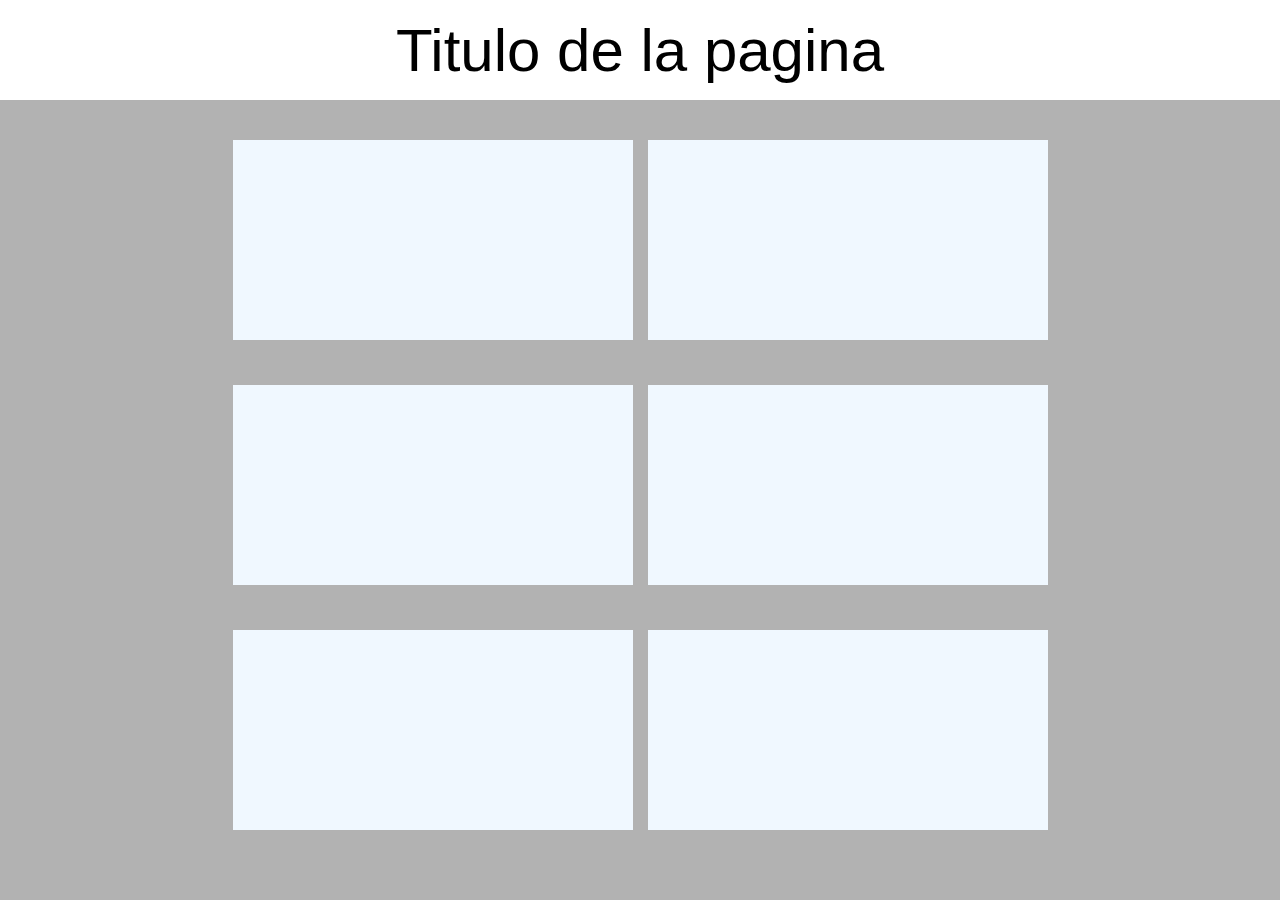
==== index..html @ 3232b12d "JE primer commit" ====
<!DOCTYPE html>
<html lang="en">
<head>
    <meta charset="UTF-8">
    <meta name="viewport" content="width=device-width, initial-scale=1.0">
    <title>Document</title>
    <link rel="stylesheet" href="style.css">
</head>
<body>
    <div class="header">Titulo de la pagina</div>
    <div class="main">
        <div class="articulo"></div>
        <div class="articulo"></div>
        <div class="articulo"></div>
        <div class="articulo"></div>
        <div class="articulo"></div>
        <div class="articulo"></div>
    </div>
    
</body>
</html>
---- style.css ----
*{
    margin: 0;
    padding: 0;
    box-sizing: border-box;
    font-family: "Arial";
}

.header{
    width: 100%;
    height: 100px;
    font-size: 60px;
    
    display: flex;    
    justify-content: center;
    align-items: center;
}

.main{
    width: 100%;
    height: calc(100vh - 100px);
    background-color: rgb(178, 178, 178);
    padding: 40px;
    display: flex;
    justify-content: center;
    flex-wrap: wrap;
    gap: 15px;
}

.main .articulo{
    width: 400px;
    height: 200px;
    background-color: aliceblue;
    
    
}
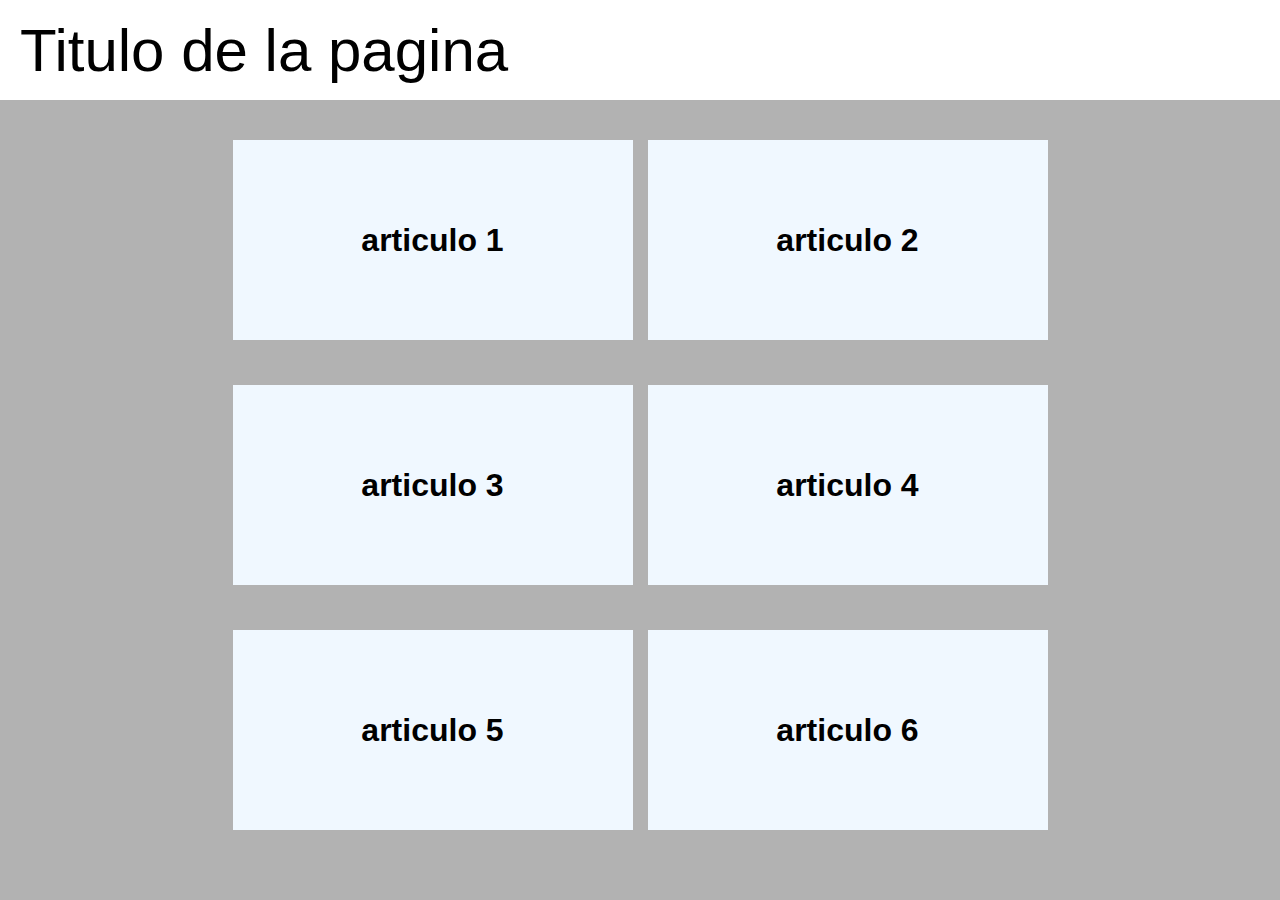
==== commit ba79e671: "JE se ha cambiado el contenido de los articulos" ====
--- a/index..html
+++ b/index..html
@@ -9,12 +9,12 @@
 <body>
     <div class="header">Titulo de la pagina</div>
     <div class="main">
-        <div class="articulo"></div>
-        <div class="articulo"></div>
-        <div class="articulo"></div>
-        <div class="articulo"></div>
-        <div class="articulo"></div>
-        <div class="articulo"></div>
+        <div class="articulo">articulo 1</div>
+        <div class="articulo">articulo 2</div>
+        <div class="articulo">articulo 3</div>
+        <div class="articulo">articulo 4</div>
+        <div class="articulo">articulo 5</div>
+        <div class="articulo">articulo 6</div>
     </div>
     
 </body>
--- a/style.css
+++ b/style.css
@@ -9,9 +9,9 @@
     width: 100%;
     height: 100px;
     font-size: 60px;
-    
+    padding-left: 20px;
     display: flex;    
-    justify-content: center;
+    justify-content: start;
     align-items: center;
 }
 
@@ -30,6 +30,9 @@
     width: 400px;
     height: 200px;
     background-color: aliceblue;
-    
-    
+    font-size: xx-large;
+    font-weight: 600;
+    display: flex;
+    justify-content: center;
+    align-items: center;
 }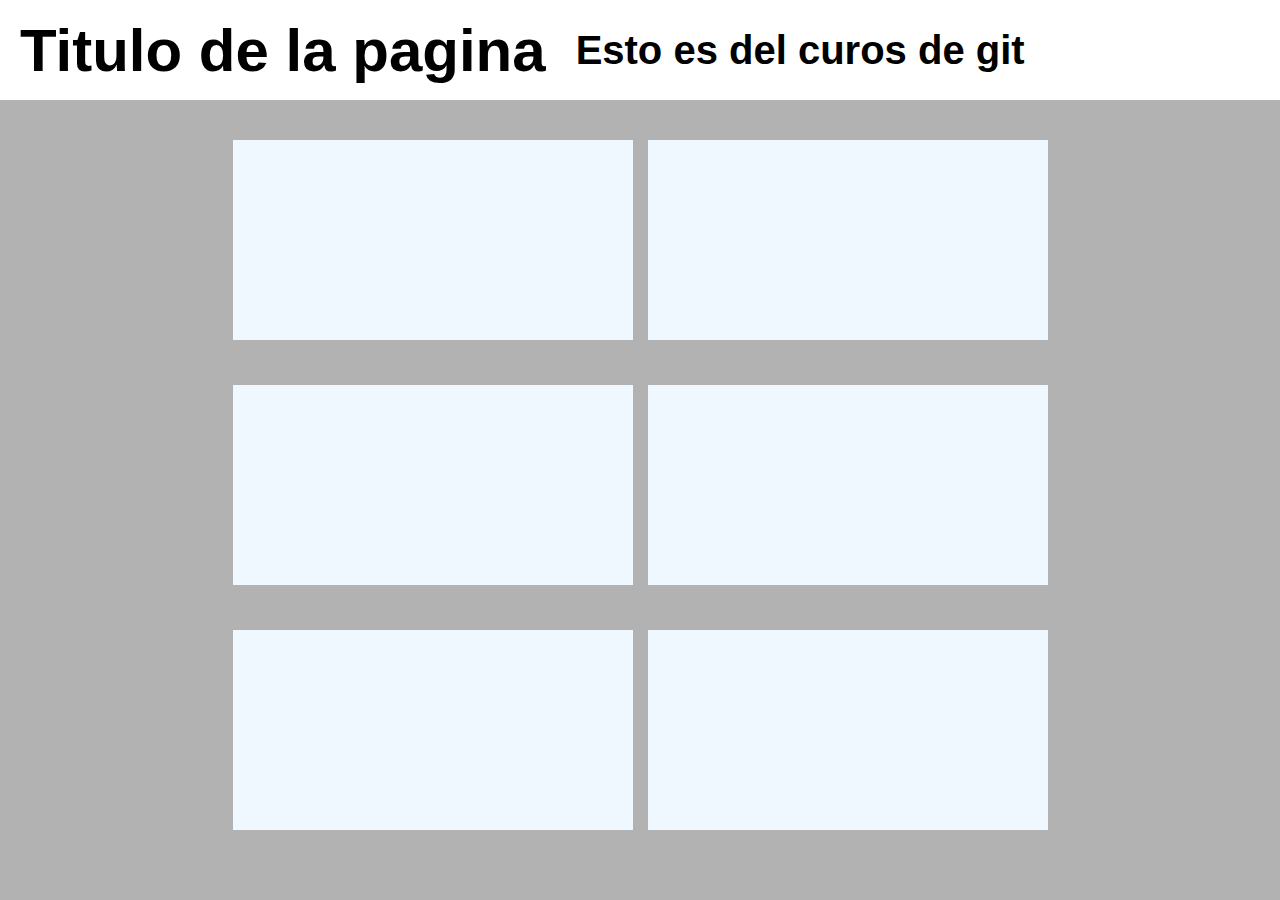
==== commit f4fe9db5: "JE cambio y pequeña mejora en el header" ====
--- a/index..html
+++ b/index..html
@@ -7,14 +7,16 @@
     <link rel="stylesheet" href="style.css">
 </head>
 <body>
-    <div class="header">Titulo de la pagina</div>
+    <div class="header">Titulo de la pagina
+        <span class="spanTitle">Esto es del curos de git  </span>
+    </div>
     <div class="main">
-        <div class="articulo">articulo 1</div>
-        <div class="articulo">articulo 2</div>
-        <div class="articulo">articulo 3</div>
-        <div class="articulo">articulo 4</div>
-        <div class="articulo">articulo 5</div>
-        <div class="articulo">articulo 6</div>
+        <div class="articulo"></div>
+        <div class="articulo"></div>
+        <div class="articulo"></div>
+        <div class="articulo"></div>
+        <div class="articulo"></div>
+        <div class="articulo"></div>
     </div>
     
 </body>
--- a/style.css
+++ b/style.css
@@ -13,6 +13,13 @@
     display: flex;    
     justify-content: start;
     align-items: center;
+    font-weight: 600;
+    gap: 30px;
+    
+}
+
+.spanTitle{
+    font-size: 40px;
 }
 
 .main{
@@ -30,9 +37,6 @@
     width: 400px;
     height: 200px;
     background-color: aliceblue;
-    font-size: xx-large;
-    font-weight: 600;
-    display: flex;
-    justify-content: center;
-    align-items: center;
+    
+    
 }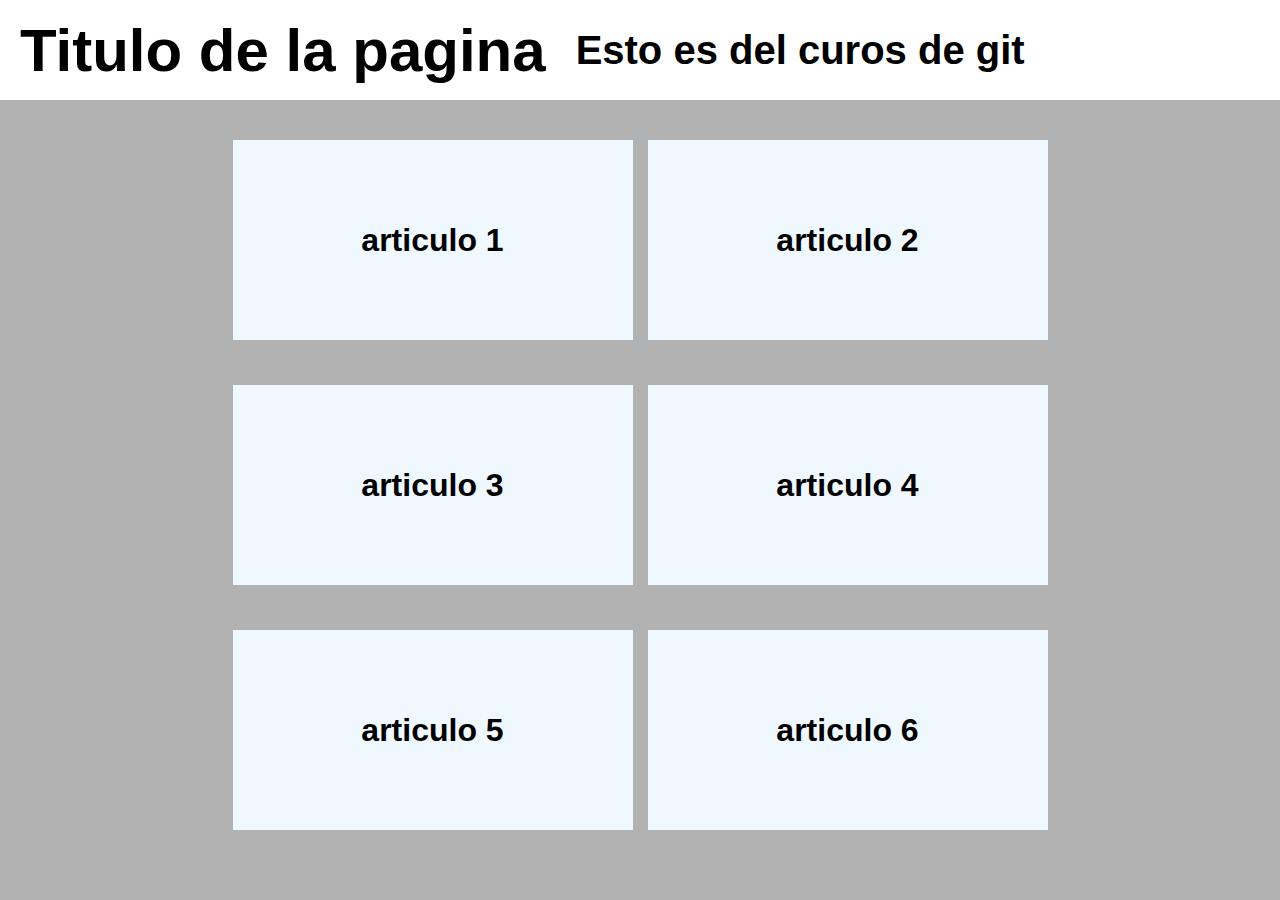
==== commit 6d99ae27: "Merge branch 'header'" ====
--- a/index..html
+++ b/index..html
@@ -11,12 +11,12 @@
         <span class="spanTitle">Esto es del curos de git  </span>
     </div>
     <div class="main">
-        <div class="articulo"></div>
-        <div class="articulo"></div>
-        <div class="articulo"></div>
-        <div class="articulo"></div>
-        <div class="articulo"></div>
-        <div class="articulo"></div>
+        <div class="articulo">articulo 1</div>
+        <div class="articulo">articulo 2</div>
+        <div class="articulo">articulo 3</div>
+        <div class="articulo">articulo 4</div>
+        <div class="articulo">articulo 5</div>
+        <div class="articulo">articulo 6</div>
     </div>
     
 </body>
--- a/style.css
+++ b/style.css
@@ -37,6 +37,9 @@
     width: 400px;
     height: 200px;
     background-color: aliceblue;
-    
-    
+    font-size: xx-large;
+    font-weight: 600;
+    display: flex;
+    justify-content: center;
+    align-items: center;
 }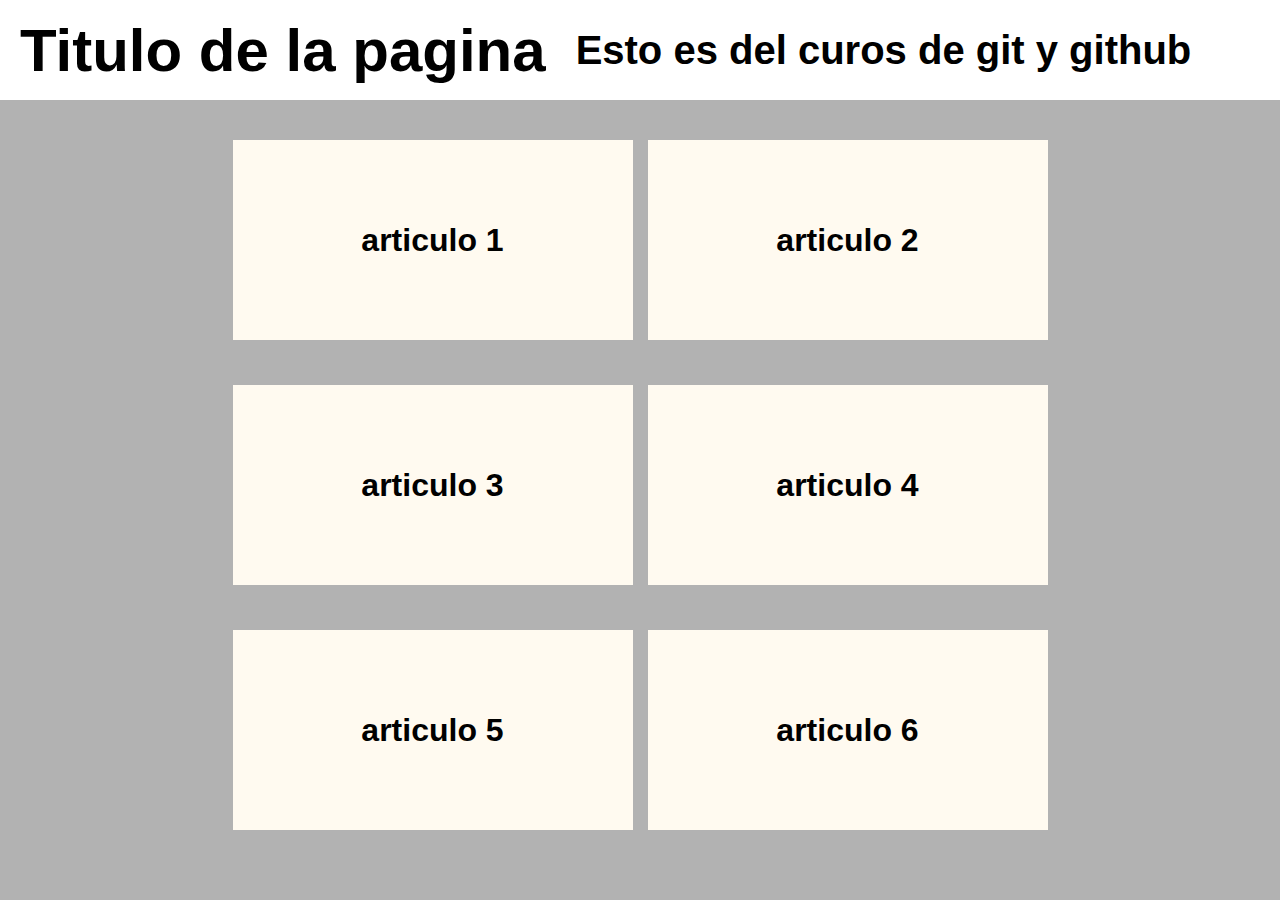
==== commit 1883d5aa: "JE cambio de span al header" ====
--- a/index..html
+++ b/index..html
@@ -8,7 +8,7 @@
 </head>
 <body>
     <div class="header">Titulo de la pagina
-        <span class="spanTitle">Esto es del curos de git  </span>
+        <span class="spanTitle">Esto es del curos de git y github  </span>
     </div>
     <div class="main">
         <div class="articulo">articulo 1</div>
--- a/style.css
+++ b/style.css
@@ -1,4 +1,5 @@
 *{
+    color: black;
     margin: 0;
     padding: 0;
     box-sizing: border-box;
@@ -36,10 +37,11 @@
 .main .articulo{
     width: 400px;
     height: 200px;
-    background-color: aliceblue;
+    background-color: floralwhite;
     font-size: xx-large;
     font-weight: 600;
     display: flex;
     justify-content: center;
     align-items: center;
+
 }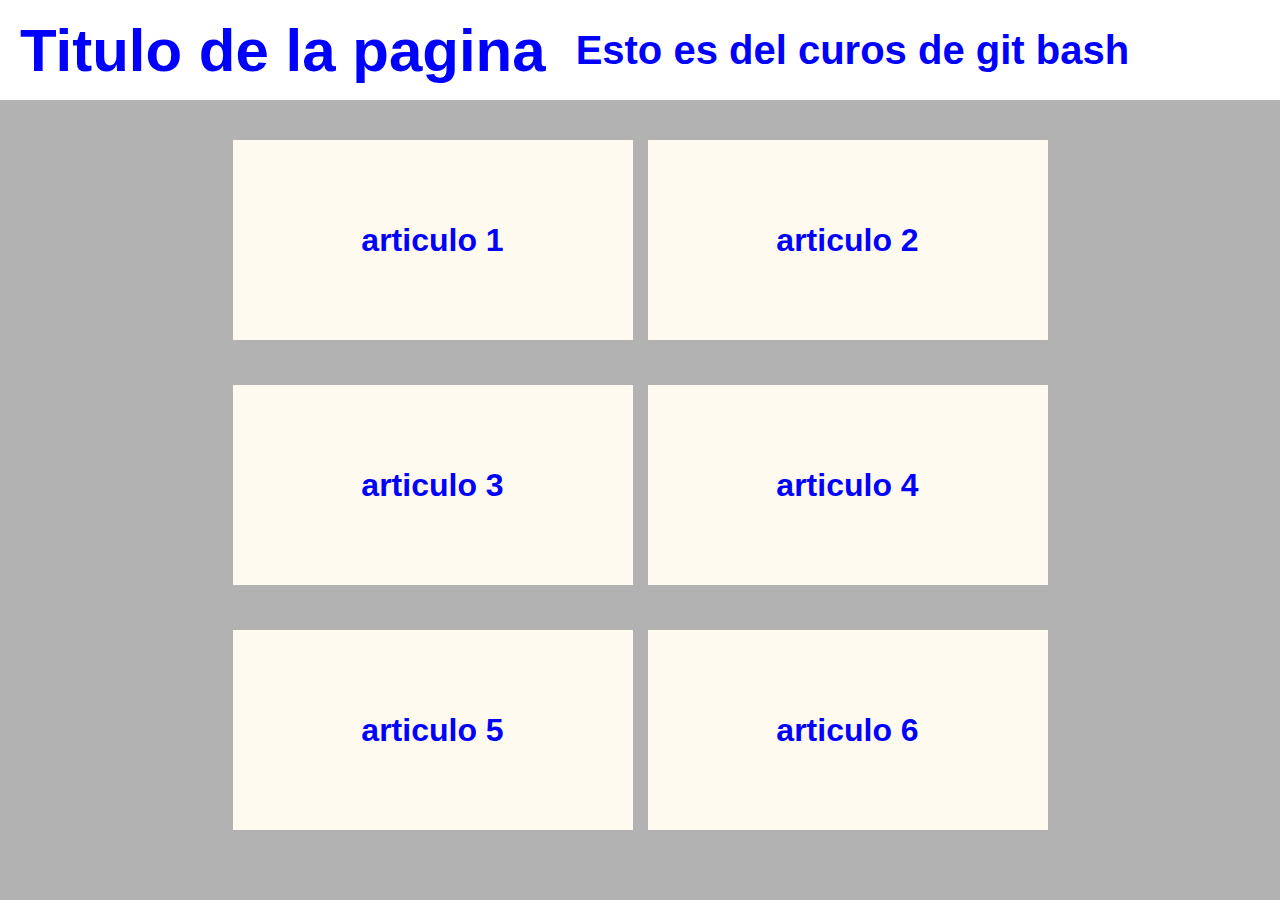
==== commit f1d3a4f3: "JE cambio de span, color al header" ====
--- a/index..html
+++ b/index..html
@@ -8,7 +8,7 @@
 </head>
 <body>
     <div class="header">Titulo de la pagina
-        <span class="spanTitle">Esto es del curos de git y github  </span>
+        <span class="spanTitle">Esto es del curos de git bash  </span>
     </div>
     <div class="main">
         <div class="articulo">articulo 1</div>
--- a/style.css
+++ b/style.css
@@ -1,5 +1,5 @@
 *{
-    color: black;
+    color: blue;
     margin: 0;
     padding: 0;
     box-sizing: border-box;
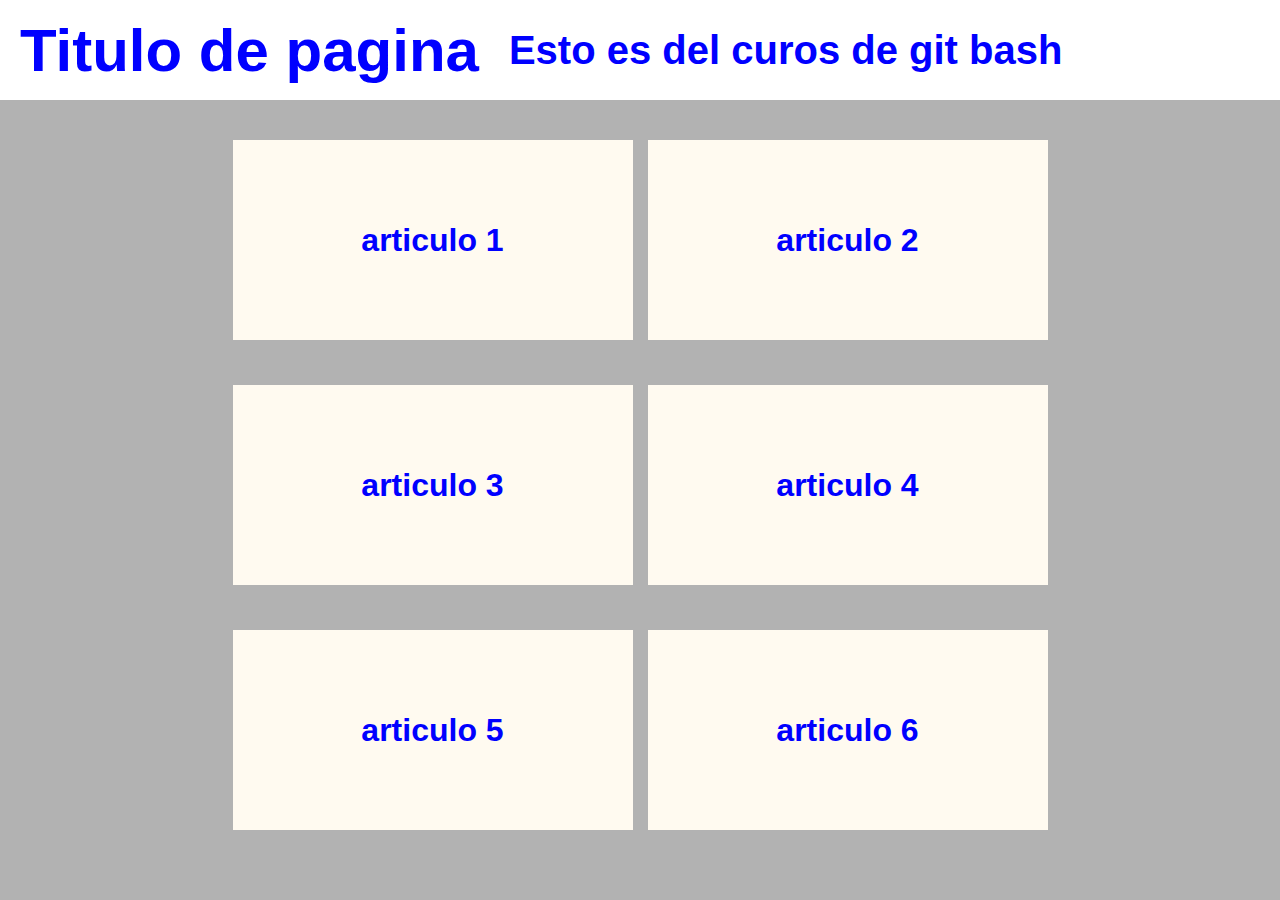
==== commit 10b24b4d: "JE cambio de titulo" ====
--- a/index..html
+++ b/index..html
@@ -7,7 +7,7 @@
     <link rel="stylesheet" href="style.css">
 </head>
 <body>
-    <div class="header">Titulo de la pagina
+    <div class="header">Titulo de pagina
         <span class="spanTitle">Esto es del curos de git bash  </span>
     </div>
     <div class="main">
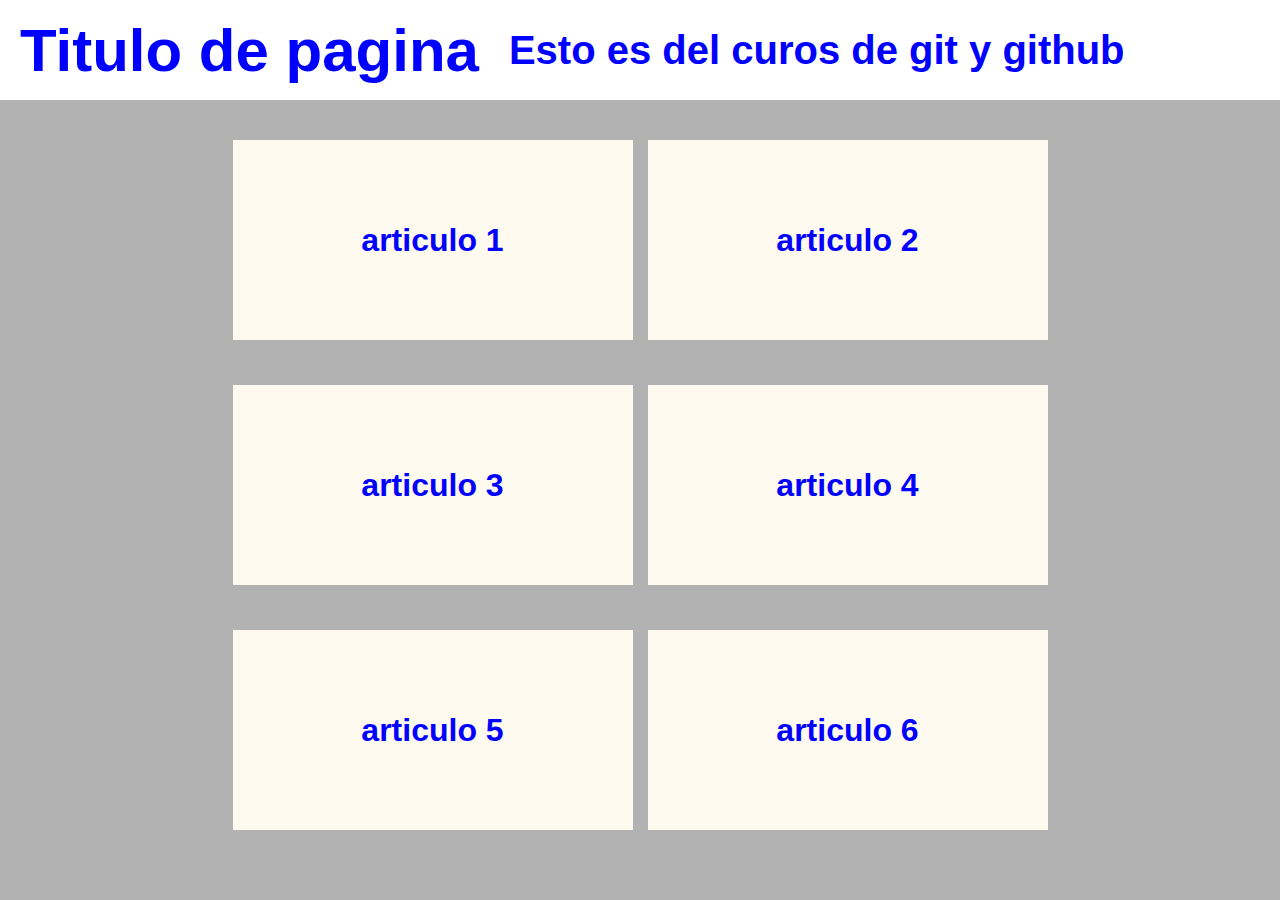
==== commit 334ab302: "JE solucione el conflicto de las ramas" ====
--- a/index..html
+++ b/index..html
@@ -8,7 +8,7 @@
 </head>
 <body>
     <div class="header">Titulo de pagina
-        <span class="spanTitle">Esto es del curos de git bash  </span>
+        <span class="spanTitle">Esto es del curos de git y github  </span>
     </div>
     <div class="main">
         <div class="articulo">articulo 1</div>
